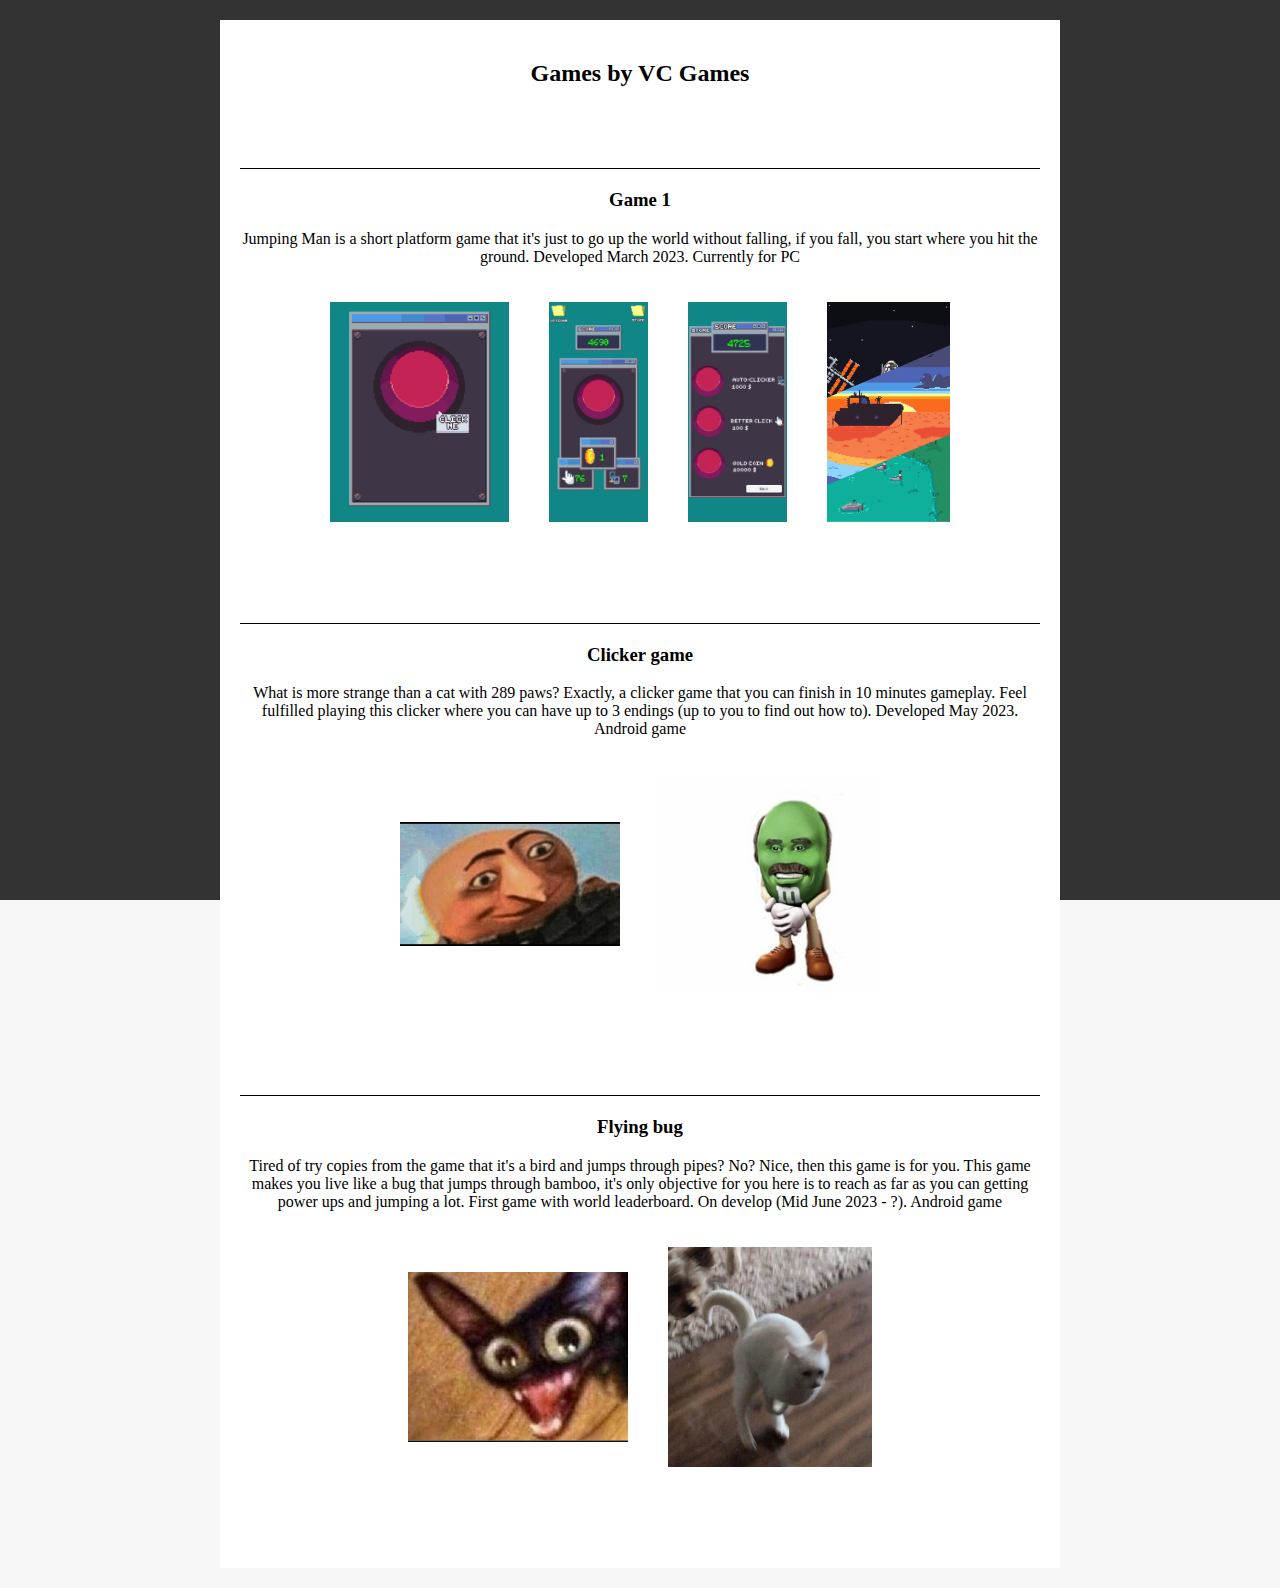
==== games.html @ b281b361 "Update games.html" ====
<!DOCTYPE html>
<html>
<head>
  <link rel="stylesheet" href="styles.css">
</head>
<body>
  <div class="blank-page"></div>
  
  <div class="container">
    <h2 class="section-title">Games by VC Games</h2>
    <hr>

    <div class="game">
      <hr>
      <h3>Game 1</h3>
      <div class="game-description">
        <!-- Add game description here -->
        
        <p>Jumping Man is a short platform game that it's just to go up the world without falling, if you fall, you start where you hit the ground. 
        Developed March 2023. Currently for PC</p>
    
      </div>
      <div class="game-images">
        <img src="Assets/clickGame1.jpg">
        <img src="Assets/clickGame2.jpg">
        <img src="Assets/clickGame3.jpg">
        <img src="Assets/clickGame4.jpg">
      </div>
    </div>
    <hr>

    <!-- Repeat the above structure for other games if needed -->
    <div class="game">
      <hr>
      <h3>Clicker game</h3>
      <div class="game-description">
        <!-- Add game description here -->
        <p>What is more strange than a cat with 289 paws? Exactly, a clicker game that you can finish in 10 minutes gameplay. Feel fulfilled playing this clicker where
        you can have up to 3 endings (up to you to find out how to). 
        Developed May 2023. Android game</p>
      </div>
      <div class="game-images">
        <img src="Assets/game2_1.jpg">
        <img src="Assets/game2_2.jpg">
      </div>
    </div>
    <hr>

    <div class="game">
      <hr>
      <h3>Flying bug</h3>
      <div class="game-description">
        <!-- Add game description here -->
        <p>Tired of try copies from the game that it's a bird and jumps through pipes? No? Nice, then this game is for you. This game makes you live like a bug that jumps 
          through bamboo, it's only objective for you here is to reach as far as you can getting power ups and jumping a lot. First game with world leaderboard.
          On develop (Mid June 2023 - ?). Android game</p>
      </div>
      <div class="game-images">
        <img src="Assets/game3_1.jpg">
        <img src="Assets/game3_2.jpg">
      </div>
    </div>
    <hr>
    <!-- Repeat the above structure for the remaining games -->
    <!-- Add game 3, game 4, and game 5 here -->
  </div>
</body>
</html>
---- styles.css ----
body {
  background-color: #f7f7f7;
  margin: 0;
  padding: 0;
}

.blank-page {
  background-color: #333333;
  position: fixed;
  top: 0;
  left: 0;
  width: 100%;
  height: 100%;
  z-index: -1;
}

.container {
  display: flex;
  flex-direction: column;
  align-items: center;
  background-color: #fff;
  margin: 20px auto;
  max-width: 800px;
  padding: 20px;
}

.section-title {
  text-align: center;
}

.game {
  margin-bottom: 20px;
  text-align: center;
}

.game-description {
  margin-bottom: 10px;
}

.game-images {
  display: flex;
  justify-content: center;
  align-items: center;
}

.game-images img {
  margin: 20px;
}
img {
  max-width: 220px;
  max-height: 220px;
}

hr {
  border: none;
  border-top: 1px solid black;
  margin: 20px 0;
}
.logo {
  display: inline-block;
  vertical-align: middle;
  margin-right: 60px; /* Adjust the margin as desired */
}

.logo img {
  width: 70px;
  height: 70px;
}

.title {
  display: inline-block;
  vertical-align: middle;
}
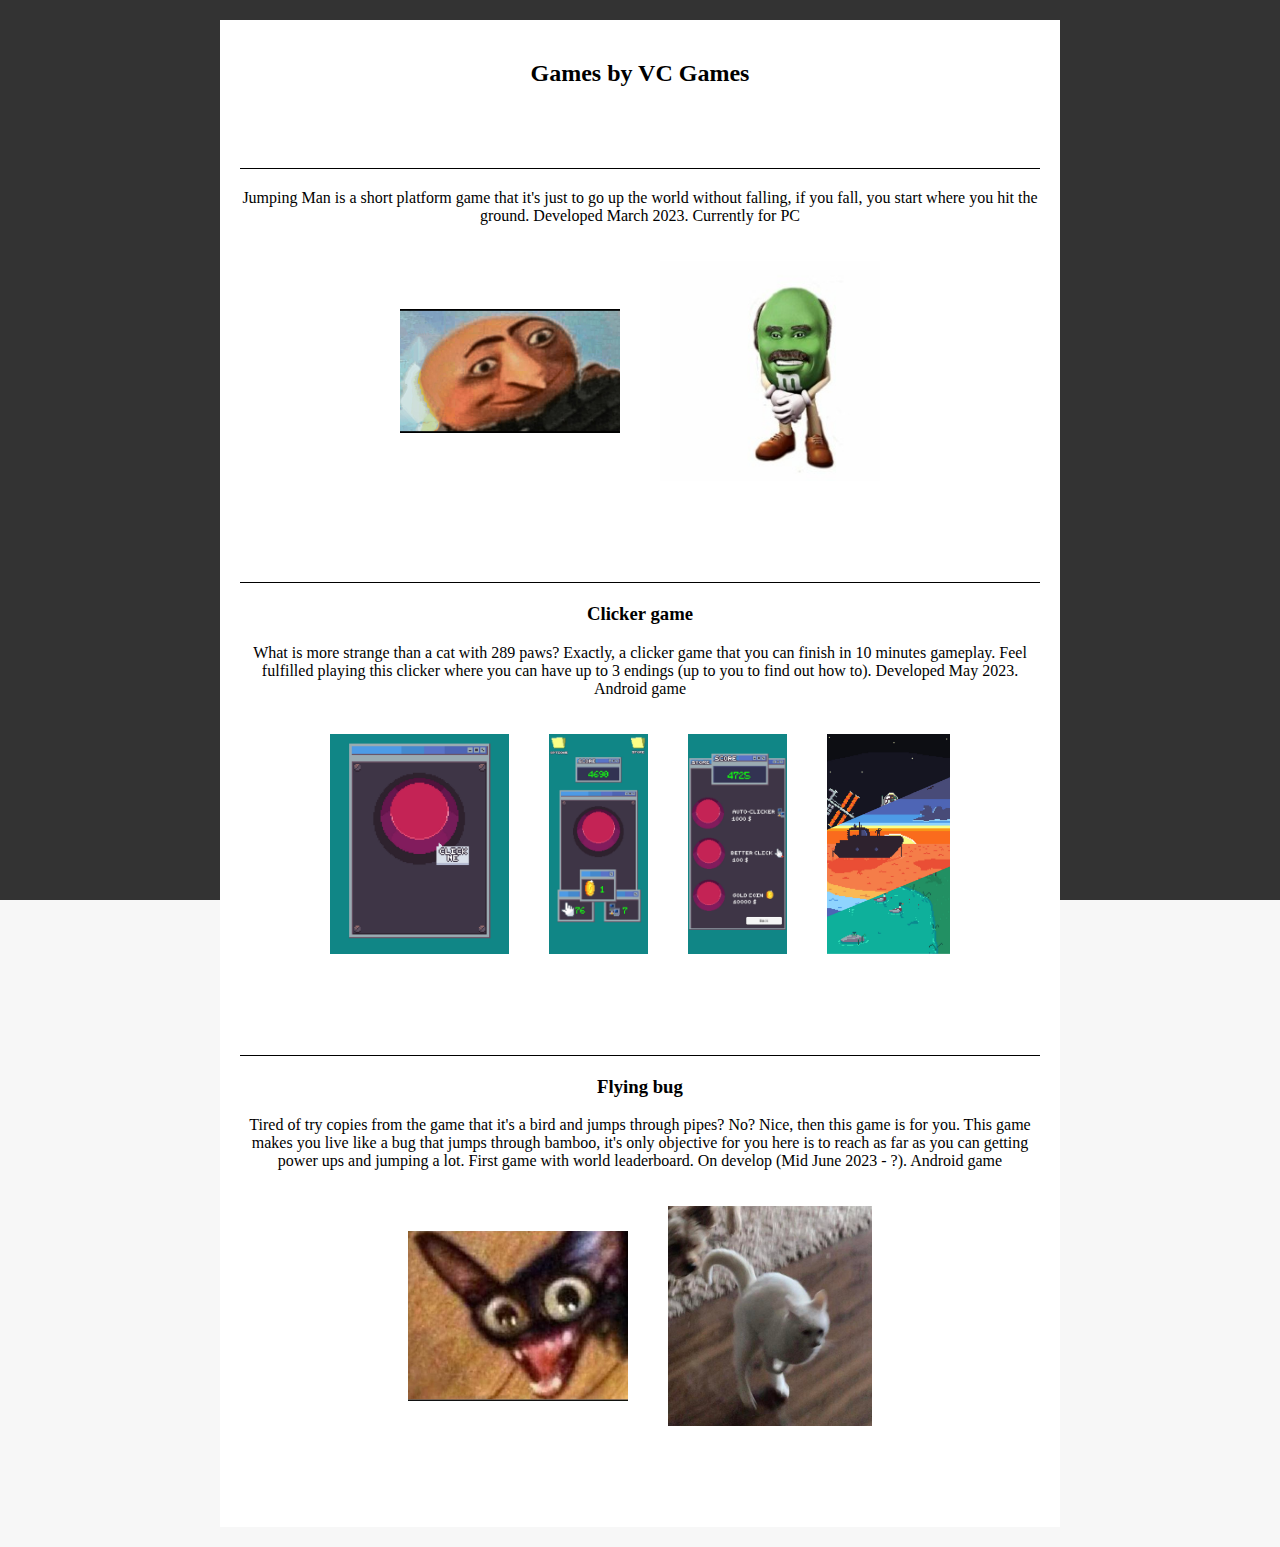
==== commit d0e7e26f: "Update games.html" ====
--- a/games.html
+++ b/games.html
@@ -12,7 +12,7 @@
 
     <div class="game">
       <hr>
-      <h3>Game 1</h3>
+      <h3Jumping Man</h3>
       <div class="game-description">
         <!-- Add game description here -->
         
@@ -21,10 +21,8 @@
     
       </div>
       <div class="game-images">
-        <img src="Assets/clickGame1.jpg">
-        <img src="Assets/clickGame2.jpg">
-        <img src="Assets/clickGame3.jpg">
-        <img src="Assets/clickGame4.jpg">
+                <img src="Assets/game2_1.jpg">
+                <img src="Assets/game2_2.jpg">
       </div>
     </div>
     <hr>
@@ -40,8 +38,11 @@
         Developed May 2023. Android game</p>
       </div>
       <div class="game-images">
-        <img src="Assets/game2_1.jpg">
-        <img src="Assets/game2_2.jpg">
+
+        <img src="Assets/clickGame1.jpg">
+        <img src="Assets/clickGame2.jpg">
+        <img src="Assets/clickGame3.jpg">
+        <img src="Assets/clickGame4.jpg">
       </div>
     </div>
     <hr>
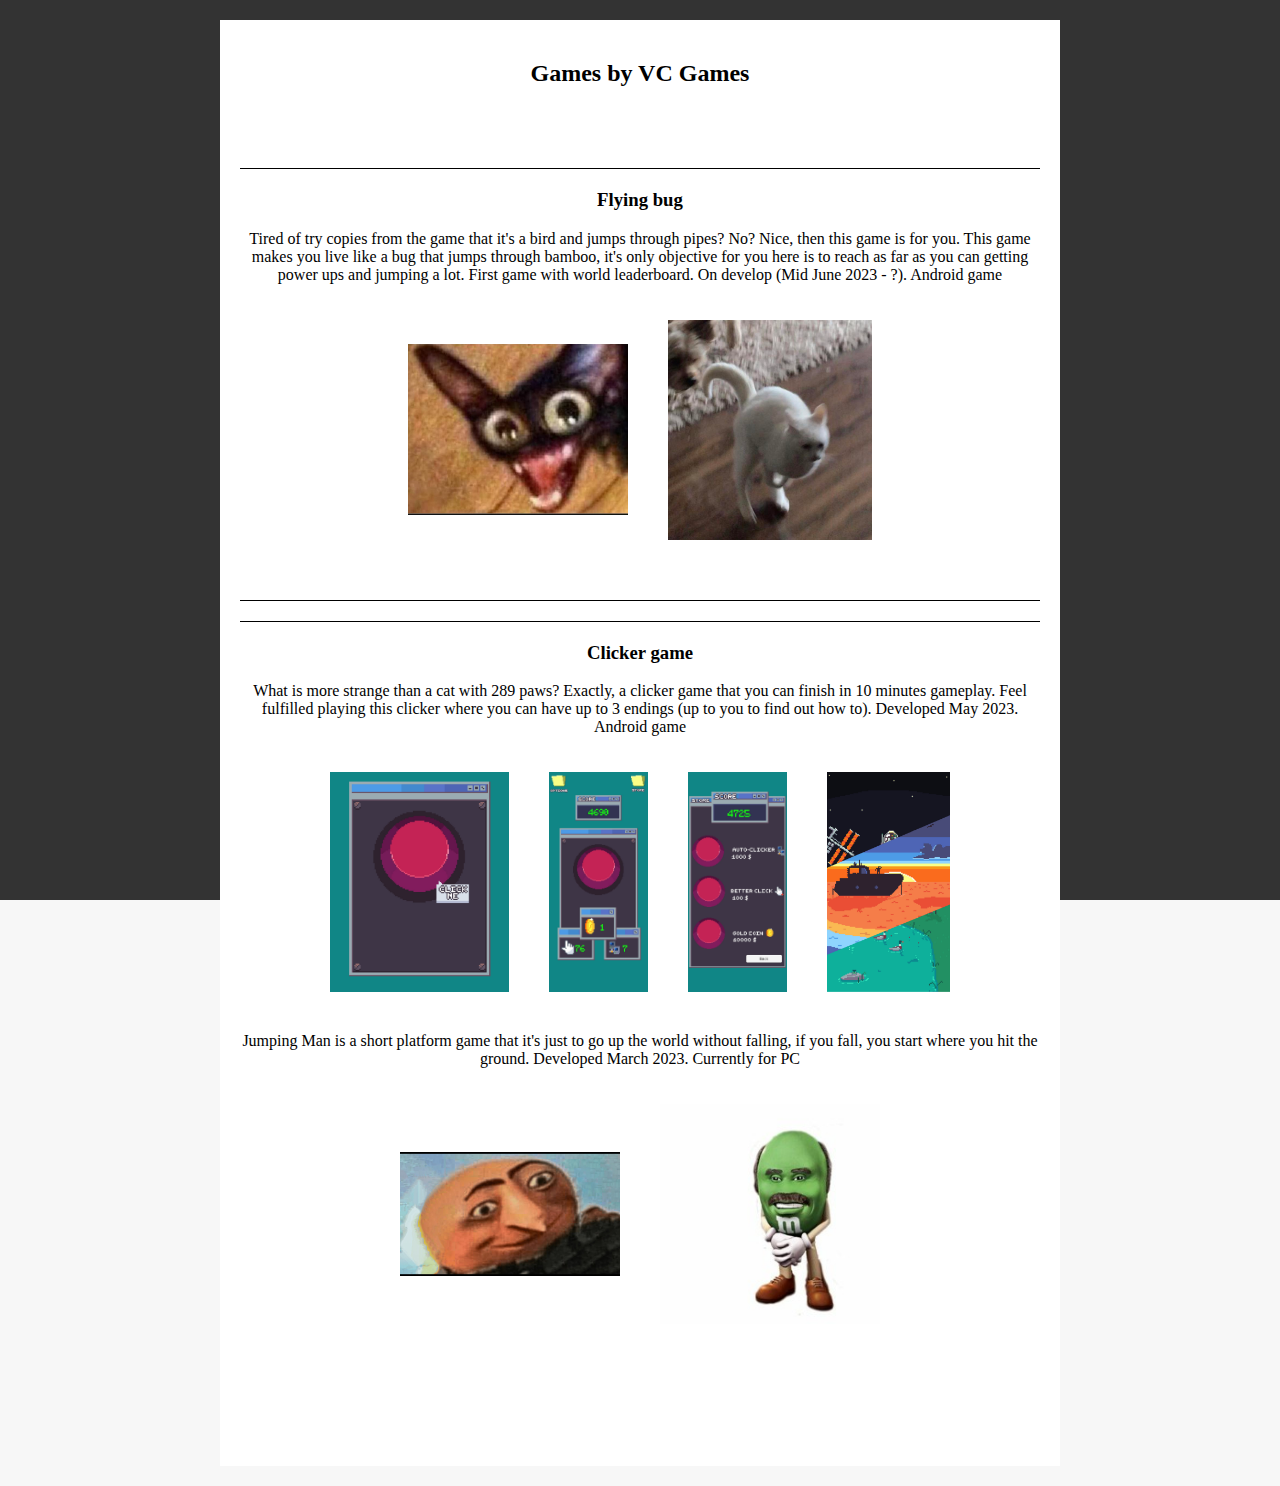
==== commit 8eae3516: "Update games.html" ====
--- a/games.html
+++ b/games.html
@@ -9,25 +9,22 @@
   <div class="container">
     <h2 class="section-title">Games by VC Games</h2>
     <hr>
-
     <div class="game">
       <hr>
-      <h3Jumping Man</h3>
+      <h3>Flying bug</h3>
       <div class="game-description">
         <!-- Add game description here -->
-        
-        <p>Jumping Man is a short platform game that it's just to go up the world without falling, if you fall, you start where you hit the ground. 
-        Developed March 2023. Currently for PC</p>
-    
+        <p>Tired of try copies from the game that it's a bird and jumps through pipes? No? Nice, then this game is for you. This game makes you live like a bug that jumps 
+          through bamboo, it's only objective for you here is to reach as far as you can getting power ups and jumping a lot. First game with world leaderboard.
+          On develop (Mid June 2023 - ?). Android game</p>
       </div>
       <div class="game-images">
-                <img src="Assets/game2_1.jpg">
-                <img src="Assets/game2_2.jpg">
+        <img src="Assets/game3_1.jpg">
+        <img src="Assets/game3_2.jpg">
       </div>
     </div>
+    <div class="game">
     <hr>
-
-    <!-- Repeat the above structure for other games if needed -->
     <div class="game">
       <hr>
       <h3>Clicker game</h3>
@@ -45,22 +42,21 @@
         <img src="Assets/clickGame4.jpg">
       </div>
     </div>
-    <hr>
-
-    <div class="game">
-      <hr>
-      <h3>Flying bug</h3>
+      <h3Jumping Man</h3>
       <div class="game-description">
         <!-- Add game description here -->
-        <p>Tired of try copies from the game that it's a bird and jumps through pipes? No? Nice, then this game is for you. This game makes you live like a bug that jumps 
-          through bamboo, it's only objective for you here is to reach as far as you can getting power ups and jumping a lot. First game with world leaderboard.
-          On develop (Mid June 2023 - ?). Android game</p>
+        
+        <p>Jumping Man is a short platform game that it's just to go up the world without falling, if you fall, you start where you hit the ground. 
+        Developed March 2023. Currently for PC</p>
+    
       </div>
       <div class="game-images">
-        <img src="Assets/game3_1.jpg">
-        <img src="Assets/game3_2.jpg">
+                <img src="Assets/game2_1.jpg">
+                <img src="Assets/game2_2.jpg">
       </div>
     </div>
+    <hr>
+    
     <hr>
     <!-- Repeat the above structure for the remaining games -->
     <!-- Add game 3, game 4, and game 5 here -->
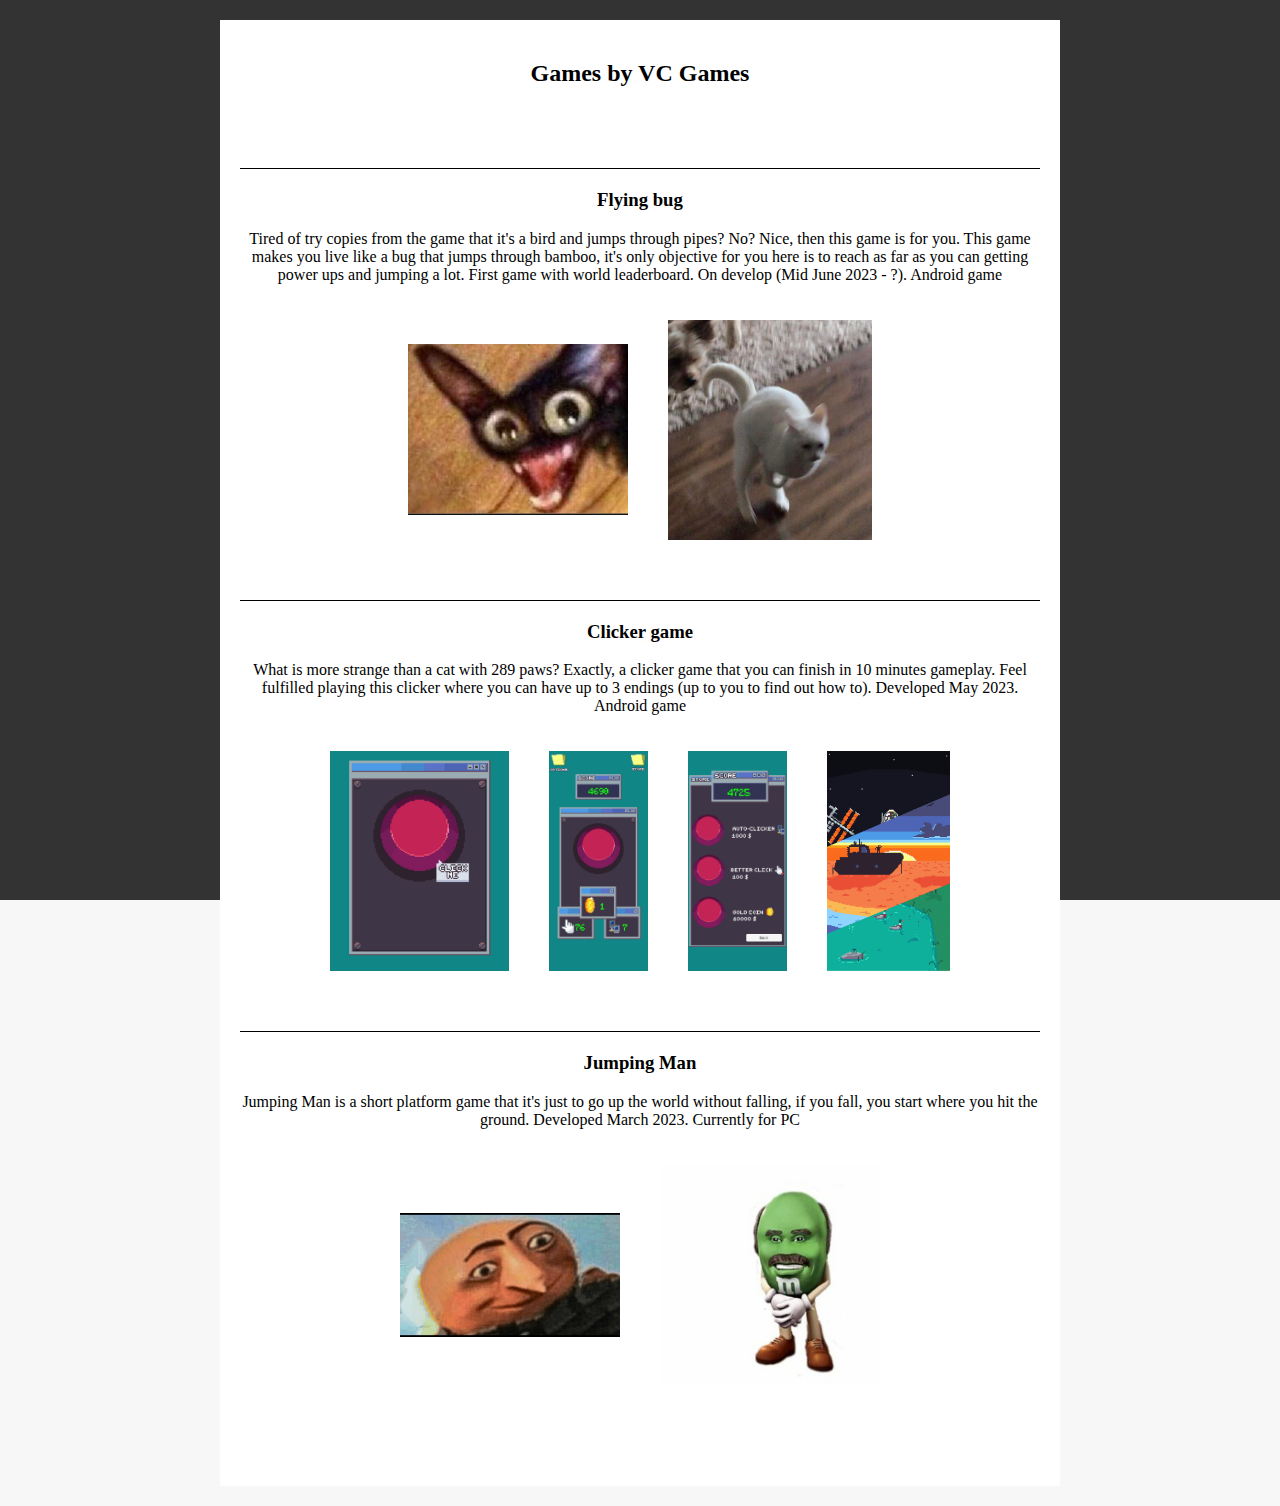
==== commit eb34b794: "Update games.html" ====
--- a/games.html
+++ b/games.html
@@ -5,7 +5,6 @@
 </head>
 <body>
   <div class="blank-page"></div>
-  
   <div class="container">
     <h2 class="section-title">Games by VC Games</h2>
     <hr>
@@ -23,39 +22,40 @@
         <img src="Assets/game3_2.jpg">
       </div>
     </div>
-    <div class="game">
+    
+  <div class="game">
     <hr>
-    <div class="game">
-      <hr>
-      <h3>Clicker game</h3>
-      <div class="game-description">
-        <!-- Add game description here -->
-        <p>What is more strange than a cat with 289 paws? Exactly, a clicker game that you can finish in 10 minutes gameplay. Feel fulfilled playing this clicker where
-        you can have up to 3 endings (up to you to find out how to). 
-        Developed May 2023. Android game</p>
-      </div>
-      <div class="game-images">
+    <h3>Clicker game</h3>
+    <div class="game-description">
+      <!-- Add game description here -->
+      <p>What is more strange than a cat with 289 paws? Exactly, a clicker game that you can finish in 10 minutes gameplay. Feel fulfilled playing this clicker where
+      you can have up to 3 endings (up to you to find out how to). 
+      Developed May 2023. Android game</p>
+    </div>
+    <div class="game-images">
 
-        <img src="Assets/clickGame1.jpg">
-        <img src="Assets/clickGame2.jpg">
-        <img src="Assets/clickGame3.jpg">
-        <img src="Assets/clickGame4.jpg">
-      </div>
+      <img src="Assets/clickGame1.jpg">
+      <img src="Assets/clickGame2.jpg">
+      <img src="Assets/clickGame3.jpg">
+      <img src="Assets/clickGame4.jpg">
     </div>
-      <h3Jumping Man</h3>
-      <div class="game-description">
-        <!-- Add game description here -->
-        
-        <p>Jumping Man is a short platform game that it's just to go up the world without falling, if you fall, you start where you hit the ground. 
-        Developed March 2023. Currently for PC</p>
-    
-      </div>
-      <div class="game-images">
-                <img src="Assets/game2_1.jpg">
-                <img src="Assets/game2_2.jpg">
-      </div>
+  </div>
+  <div class="game">
+    <hr>
+    <h3>Jumping Man</h3>
+    <div class="game-description">
+      <!-- Add game description here -->
+      
+      <p>Jumping Man is a short platform game that it's just to go up the world without falling, if you fall, you start where you hit the ground. 
+      Developed March 2023. Currently for PC</p>
+  
     </div>
-    <hr>
+    <div class="game-images">
+              <img src="Assets/game2_1.jpg">
+              <img src="Assets/game2_2.jpg">
+    </div>
+  </div>
+
     
     <hr>
     <!-- Repeat the above structure for the remaining games -->
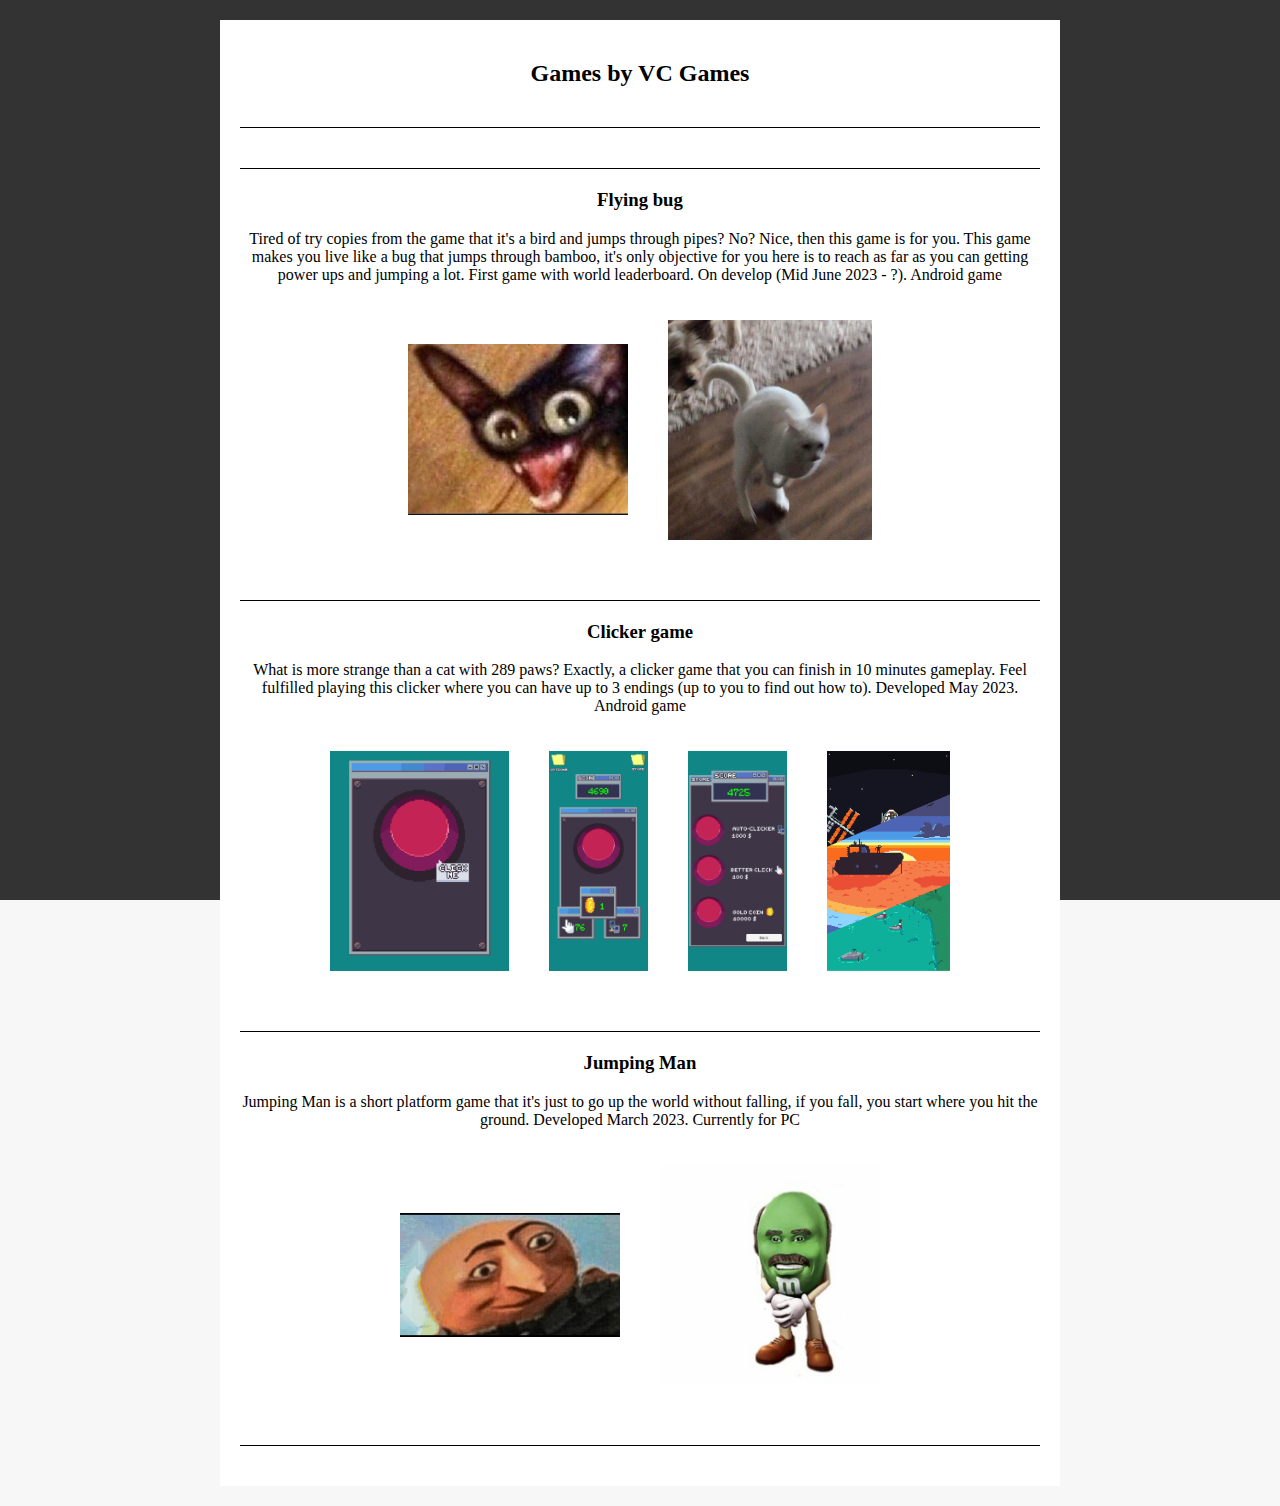
==== commit 3e66196e: "Update games.html" ====
--- a/games.html
+++ b/games.html
@@ -11,7 +11,7 @@
     <div class="game">
       <hr>
       <h3>Flying bug</h3>
-      <div class="game-description">
+      <div class="description">
         <!-- Add game description here -->
         <p>Tired of try copies from the game that it's a bird and jumps through pipes? No? Nice, then this game is for you. This game makes you live like a bug that jumps 
           through bamboo, it's only objective for you here is to reach as far as you can getting power ups and jumping a lot. First game with world leaderboard.
@@ -26,7 +26,7 @@
   <div class="game">
     <hr>
     <h3>Clicker game</h3>
-    <div class="game-description">
+    <div class="description">
       <!-- Add game description here -->
       <p>What is more strange than a cat with 289 paws? Exactly, a clicker game that you can finish in 10 minutes gameplay. Feel fulfilled playing this clicker where
       you can have up to 3 endings (up to you to find out how to). 
@@ -43,7 +43,7 @@
   <div class="game">
     <hr>
     <h3>Jumping Man</h3>
-    <div class="game-description">
+    <div class="description">
       <!-- Add game description here -->
       
       <p>Jumping Man is a short platform game that it's just to go up the world without falling, if you fall, you start where you hit the ground. 
--- a/styles.css
+++ b/styles.css
@@ -17,11 +17,18 @@
 .container {
   display: flex;
   flex-direction: column;
-  align-items: center;
   background-color: #fff;
   margin: 20px auto;
   max-width: 800px;
   padding: 20px;
+}
+
+.container-header {
+  display: flex;
+  flex-direction: row;
+  align-items: center;
+  background-color: #fff;
+  max-width: 800px;
 }
 
 .section-title {
@@ -33,8 +40,9 @@
   text-align: center;
 }
 
-.game-description {
+.description {
   margin-bottom: 10px;
+  font-family: "Lucida Console";
 }
 
 .game-images {
@@ -56,10 +64,13 @@
   border-top: 1px solid black;
   margin: 20px 0;
 }
+.blank {
+   width: 50px;
+   height: 70px;
+}
 .logo {
-  display: inline-block;
-  vertical-align: middle;
-  margin-right: 60px; /* Adjust the margin as desired */
+  flex: 0 0 auto; /* Add this property */
+  margin-right: 240px;
 }
 
 .logo img {
@@ -68,6 +79,14 @@
 }
 
 .title {
-  display: inline-block;
-  vertical-align: middle;
+  text-align: center;
+  font-family: "Lucida Console";
+  
 }
+
+.social-icons {
+  display: flex;
+  align-items: center;
+  margin-left: 6px;
+}
+
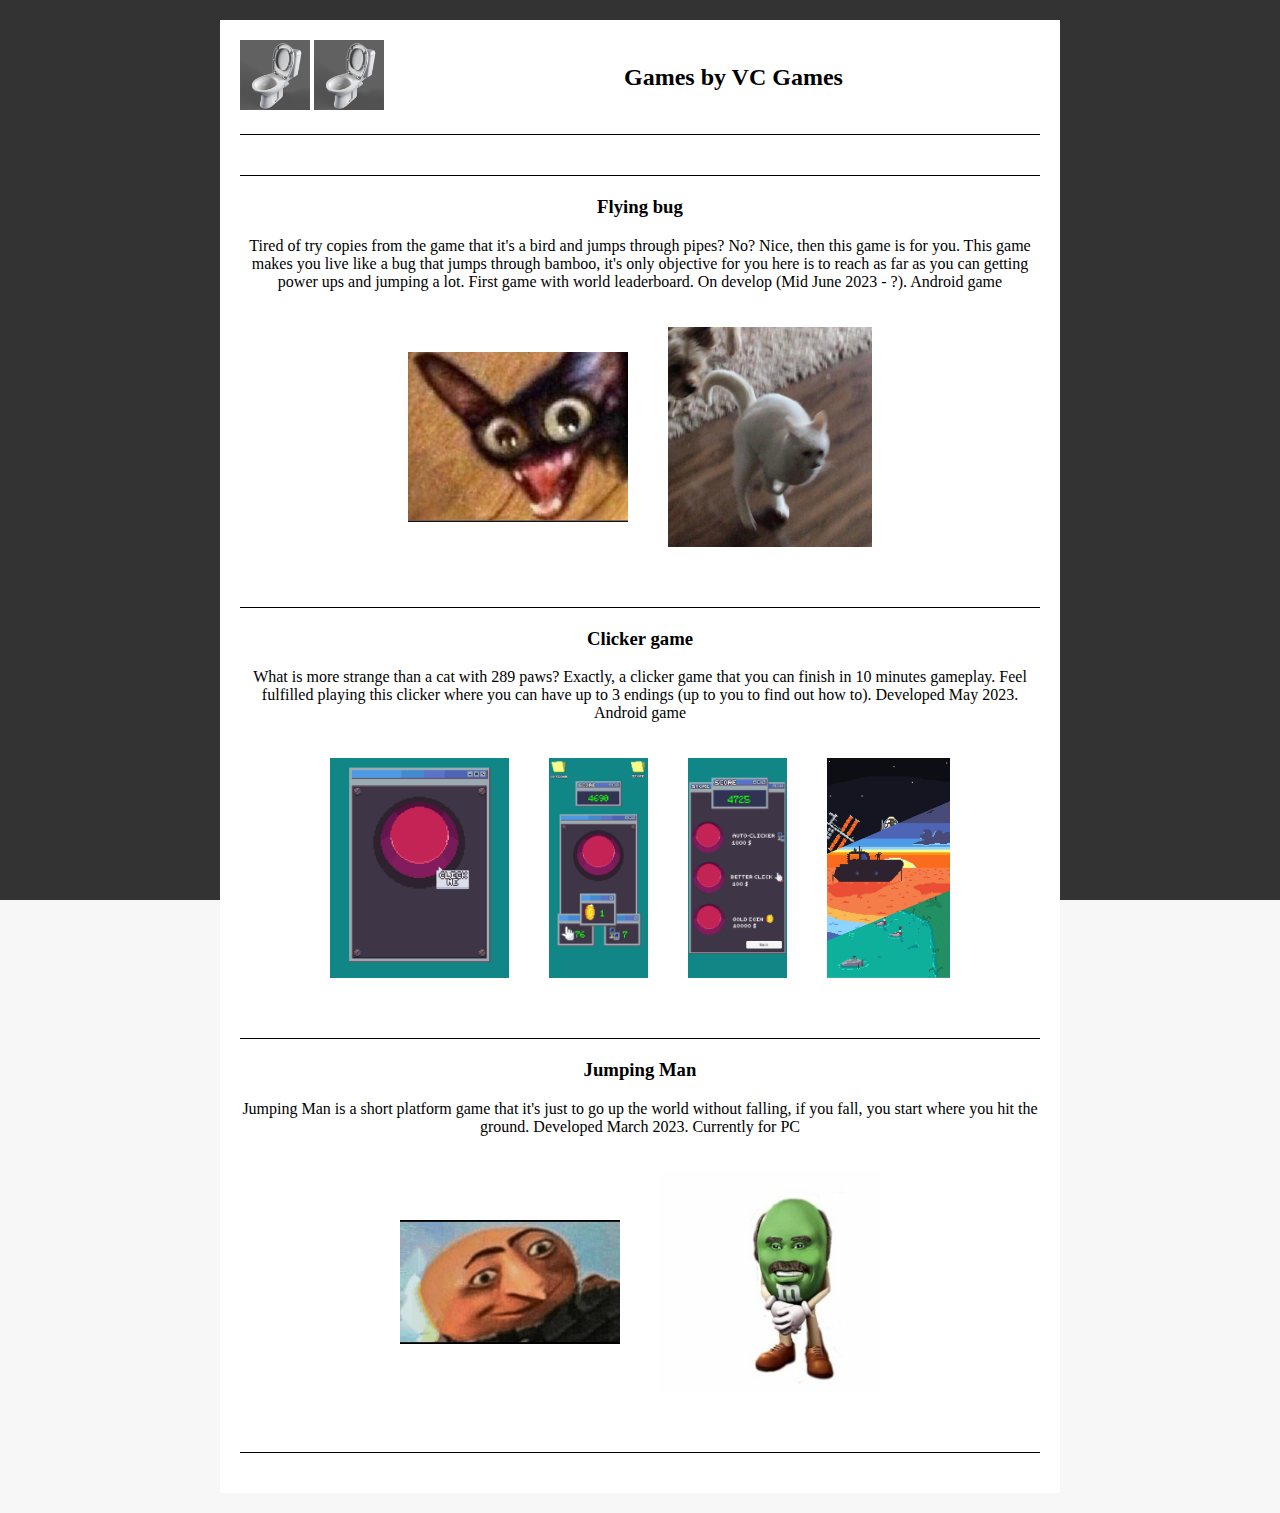
==== commit 63f14c44: "add back home" ====
--- a/games.html
+++ b/games.html
@@ -6,7 +6,16 @@
 <body>
   <div class="blank-page"></div>
   <div class="container">
-    <h2 class="section-title">Games by VC Games</h2>
+    <div class="container-header">
+      <div class="logo">
+        <a href=".."><img src="Assets/wc.jpg" alt="Logo"></a>
+        <img src="Assets/wc.jpg" alt="Logo">
+      </div>
+      <div class="title">
+        <h2>Games by VC Games</h2><!-- class="section-title"-->
+      </div>
+    </div>
+    
     <hr>
     <div class="game">
       <hr>
--- a/styles.css
+++ b/styles.css
@@ -1,7 +1,10 @@
-body {
-  background-color: #f7f7f7;
-  margin: 0;
-  padding: 0;
+.about-us {
+  font-family: "Lucida Console";
+}
+
+.blank {
+  width: 50px;
+  height: 70px;
 }
 
 .blank-page {
@@ -12,6 +15,12 @@
   width: 100%;
   height: 100%;
   z-index: -1;
+}
+
+body {
+  background-color: #f7f7f7;
+  margin: 0;
+  padding: 0;
 }
 
 .container {
@@ -31,17 +40,14 @@
   max-width: 800px;
 }
 
-.section-title {
-  text-align: center;
+.description {
+  margin-bottom: 10px;
+  font-family: "Lucida Console";
 }
 
 .game {
   margin-bottom: 20px;
   text-align: center;
-}
-
-.description {
-  margin-bottom: 10px;
   font-family: "Lucida Console";
 }
 
@@ -54,20 +60,18 @@
 .game-images img {
   margin: 20px;
 }
-img {
-  max-width: 220px;
-  max-height: 220px;
-}
 
 hr {
   border: none;
   border-top: 1px solid black;
   margin: 20px 0;
 }
-.blank {
-   width: 50px;
-   height: 70px;
+
+img {
+  max-width: 220px;
+  max-height: 220px;
 }
+
 .logo {
   flex: 0 0 auto; /* Add this property */
   margin-right: 240px;
@@ -78,11 +82,11 @@
   height: 70px;
 }
 
-.title {
+.section-title {
   text-align: center;
   font-family: "Lucida Console";
-  
 }
+
 
 .social-icons {
   display: flex;
@@ -90,3 +94,8 @@
   margin-left: 6px;
 }
 
+.title {
+  text-align: center;
+  font-family: "Lucida Console";
+  
+}
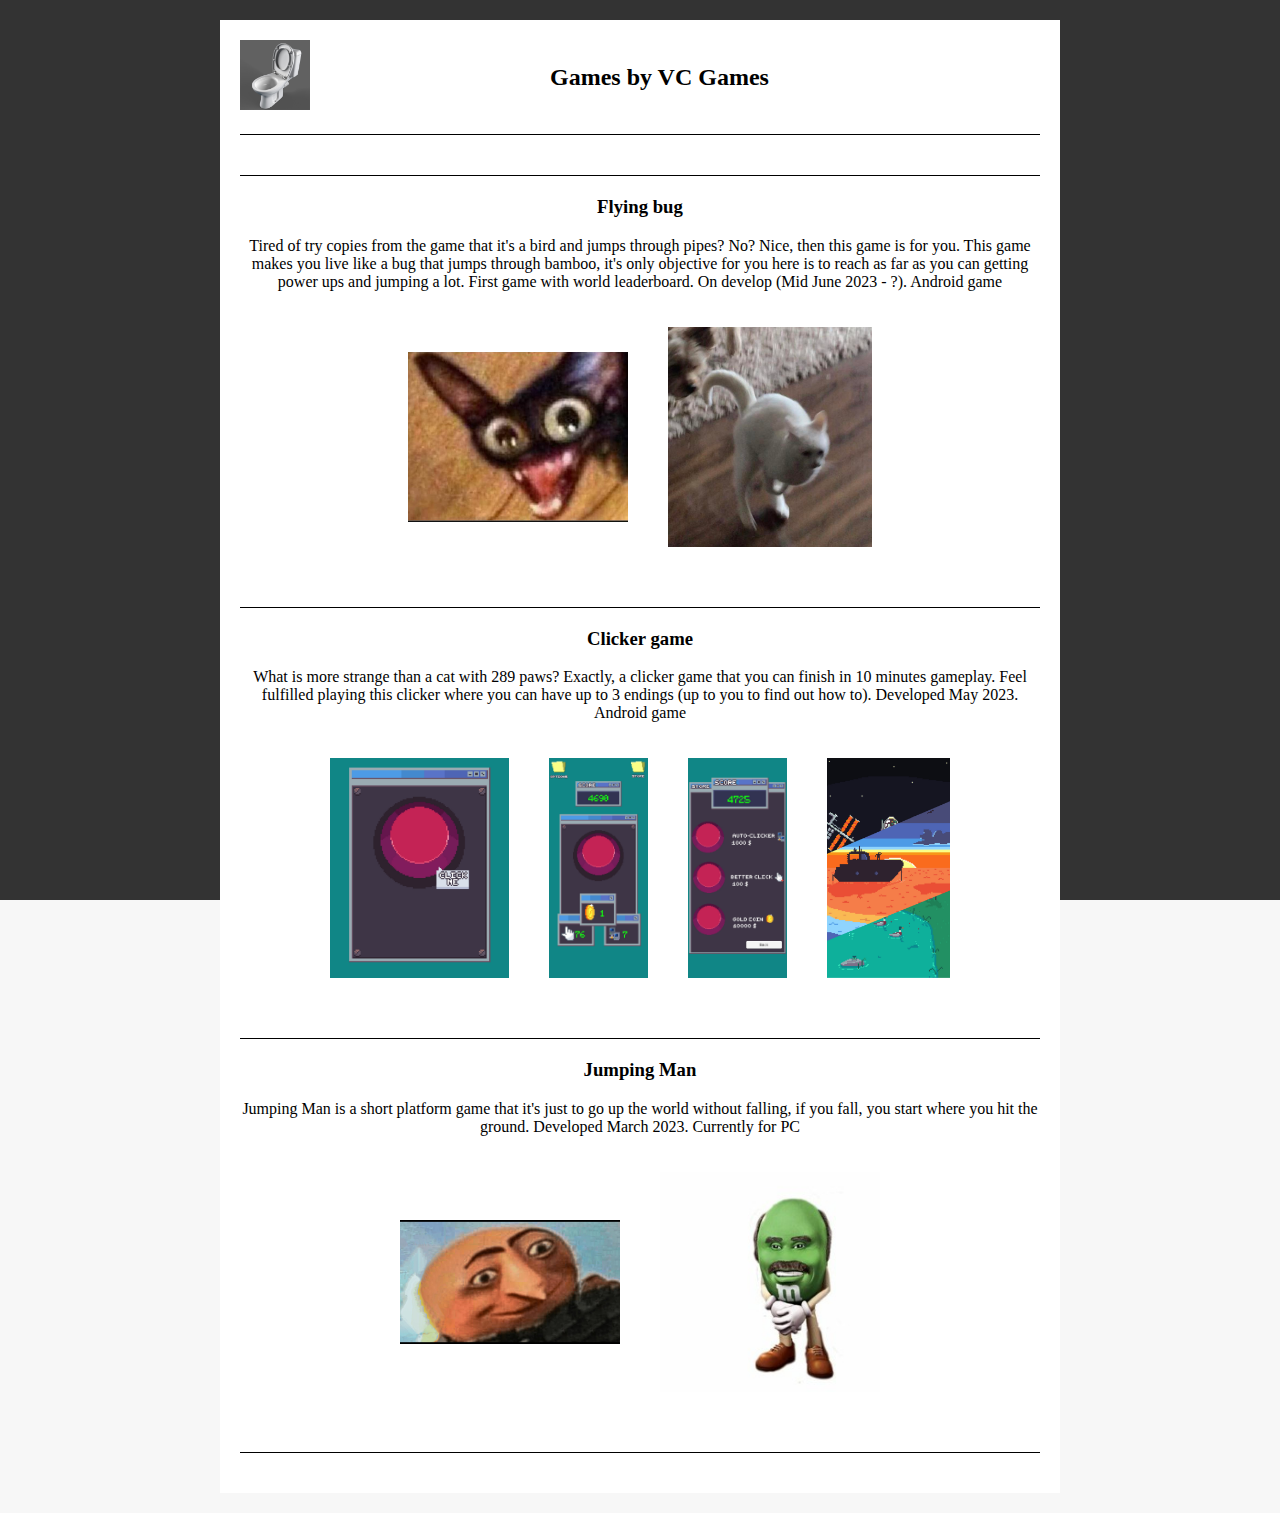
==== commit 5fea462e: "add back home at games.html" ====
--- a/games.html
+++ b/games.html
@@ -9,7 +9,6 @@
     <div class="container-header">
       <div class="logo">
         <a href=".."><img src="Assets/wc.jpg" alt="Logo"></a>
-        <img src="Assets/wc.jpg" alt="Logo">
       </div>
       <div class="title">
         <h2>Games by VC Games</h2><!-- class="section-title"-->
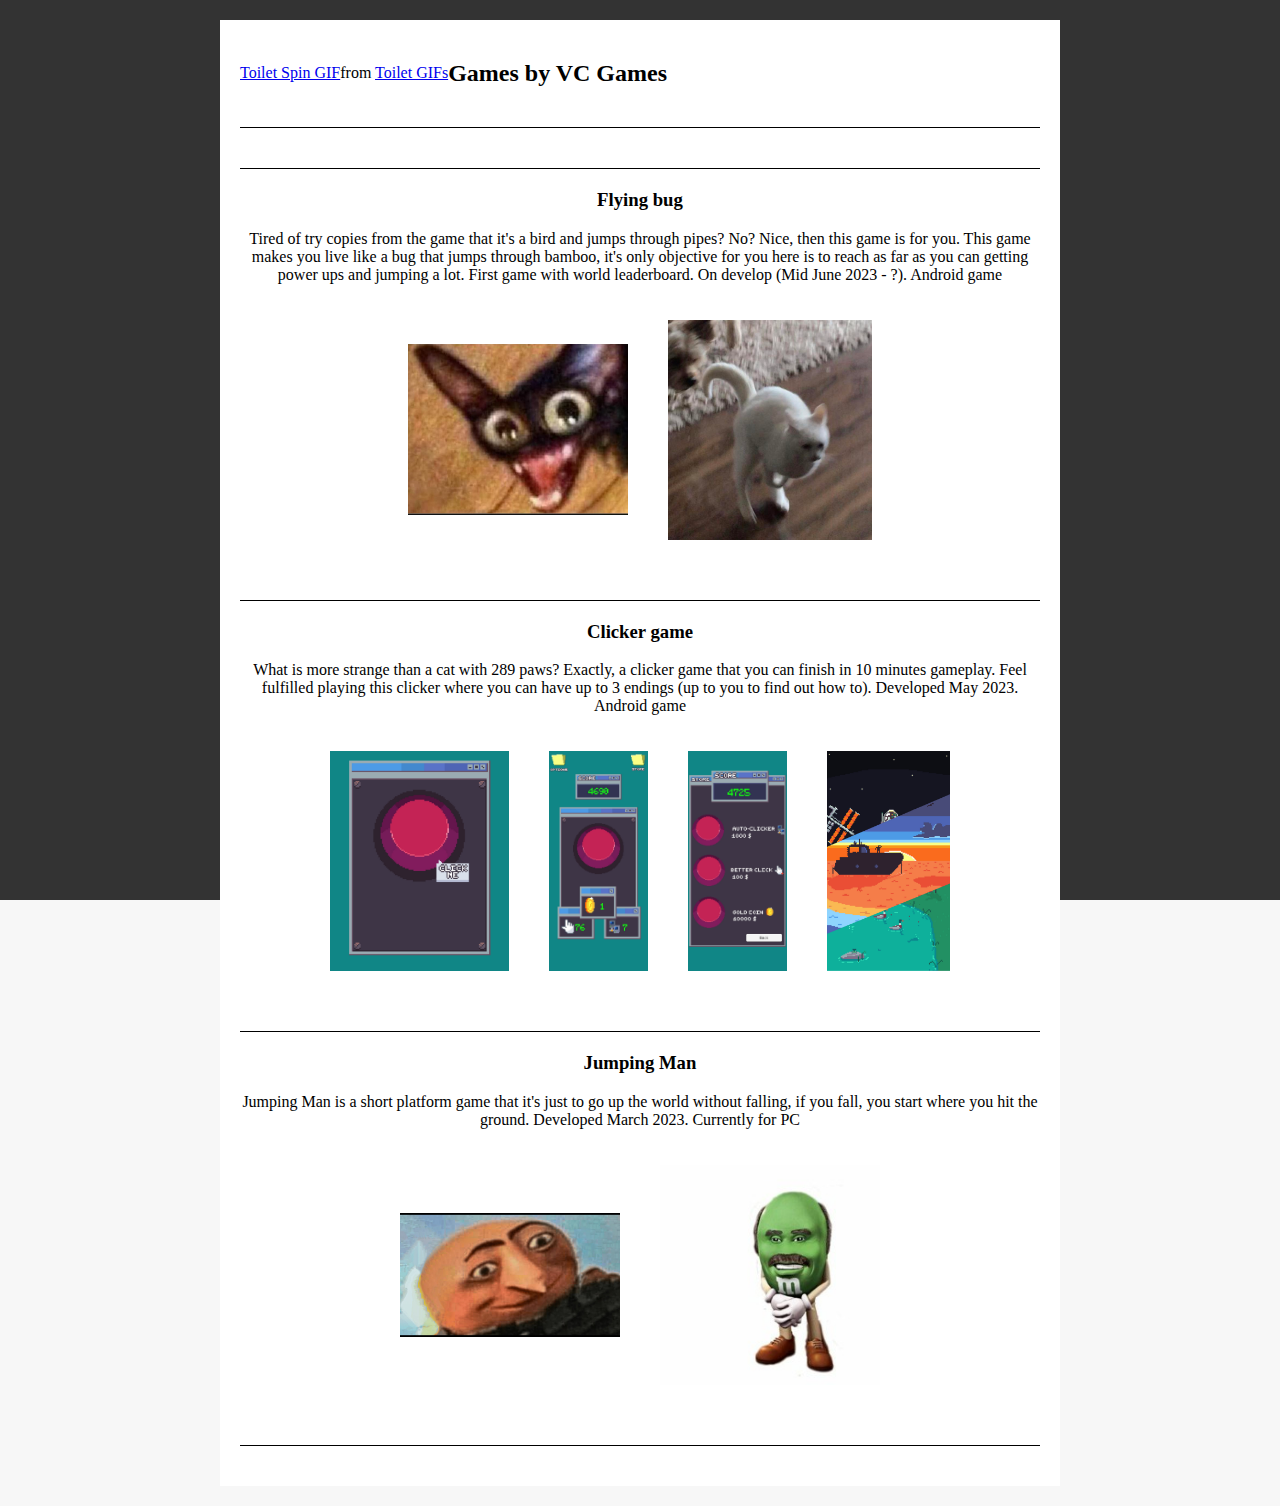
==== commit 0f5c561d: "Update games.html" ====
--- a/games.html
+++ b/games.html
@@ -7,9 +7,9 @@
   <div class="blank-page"></div>
   <div class="container">
     <div class="container-header">
-      <div class="logo">
-        <a href=".."><img src="Assets/wc.jpg" alt="Logo"></a>
-      </div>
+        <div class="tenor-gif-embed" data-postid="17583482" data-share-method="host" data-aspect-ratio="1" data-width="100%">
+        <a href="https://tenor.com/view/toilet-spin-toilet-bowl-spinning-gif-17583482">Toilet Spin GIF</a>from <a href="https://tenor.com/search/toilet-gifs">Toilet GIFs</a></div>
+        <script type="text/javascript" async src="https://tenor.com/embed.js"></script>
       <div class="title">
         <h2>Games by VC Games</h2><!-- class="section-title"-->
       </div>
